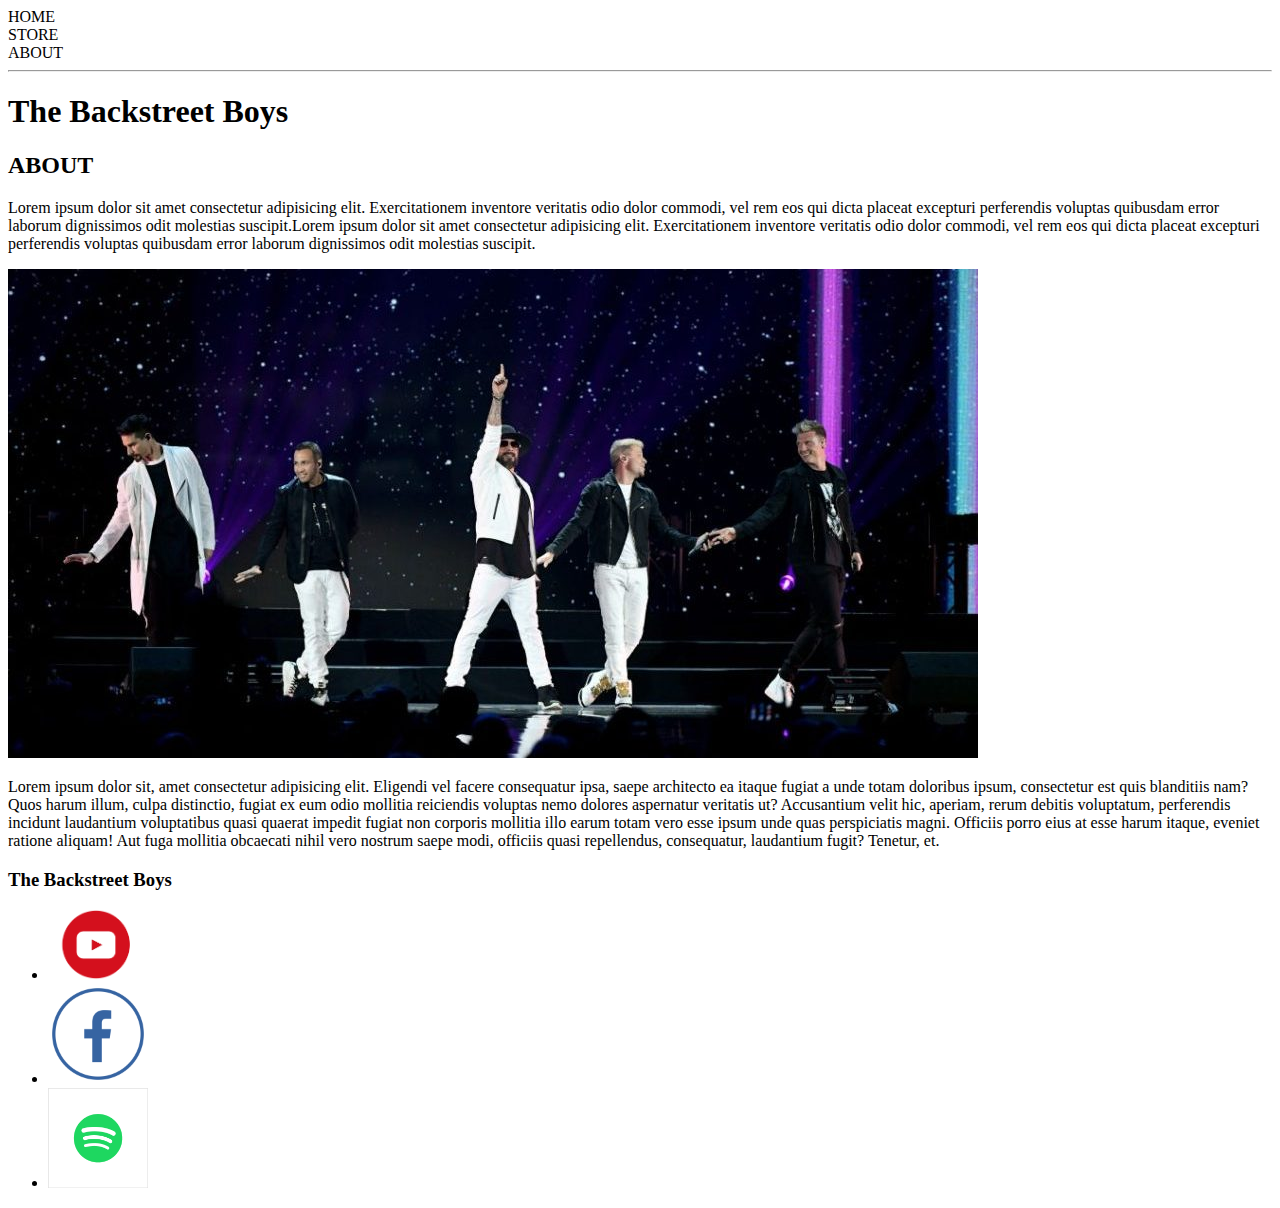
==== about.html @ db413f79 "first commit" ====
<!DOCTYPE html>
<html lang="en">
<head>
    <meta charset="UTF-8">
    <meta name="viewport" content="width=device-width, initial-scale=1.0">
    <title>Backstreet Boys | About</title>
</head>
<body>

    <header>
        <nav>
            <li>HOME</li>
            <li>STORE</li>
            <li>ABOUT</li>
        </nav>
        <hr>
        <h1>The Backstreet Boys</h1>
    </header>
    <section>
        <h2>ABOUT</h2>
        <p>Lorem ipsum dolor sit amet consectetur adipisicing elit. Exercitationem inventore veritatis odio dolor commodi, vel rem eos qui dicta placeat excepturi perferendis voluptas quibusdam error laborum dignissimos odit molestias suscipit.Lorem ipsum dolor sit amet consectetur adipisicing elit. Exercitationem inventore veritatis odio dolor commodi, vel rem eos qui dicta placeat excepturi perferendis voluptas quibusdam error laborum dignissimos odit molestias suscipit.</p>
        <img src="img/band.jpg" alt="Backstreet Boys band picture">
        <p>Lorem ipsum dolor sit, amet consectetur adipisicing elit. Eligendi vel facere consequatur ipsa, saepe architecto ea itaque fugiat a unde totam doloribus ipsum, consectetur est quis blanditiis nam? Quos harum illum, culpa distinctio, fugiat ex eum odio mollitia reiciendis voluptas nemo dolores aspernatur veritatis ut? Accusantium velit hic, aperiam, rerum debitis voluptatum, perferendis incidunt laudantium voluptatibus quasi quaerat impedit fugiat non corporis mollitia illo earum totam vero esse ipsum unde quas perspiciatis magni. Officiis porro eius at esse harum itaque, eveniet ratione aliquam! Aut fuga mollitia obcaecati nihil vero nostrum saepe modi, officiis quasi repellendus, consequatur, laudantium fugit? Tenetur, et.</p>
    </section>
    <footer>
        <h3>The Backstreet Boys</h3>
        <ul>
            <li><img src="img/youtube.png" alt="youtube logo" width="100" height="auto"></li>
            <li><img src="img/facebook-logo.png" alt="facebook logo" width="100" height="auto"></li>
            <li><img src="img/spotify-logo.png" alt="spotity logo" width="100" height="auto"></li>
        </ul>
    </footer>
</body>
</html>
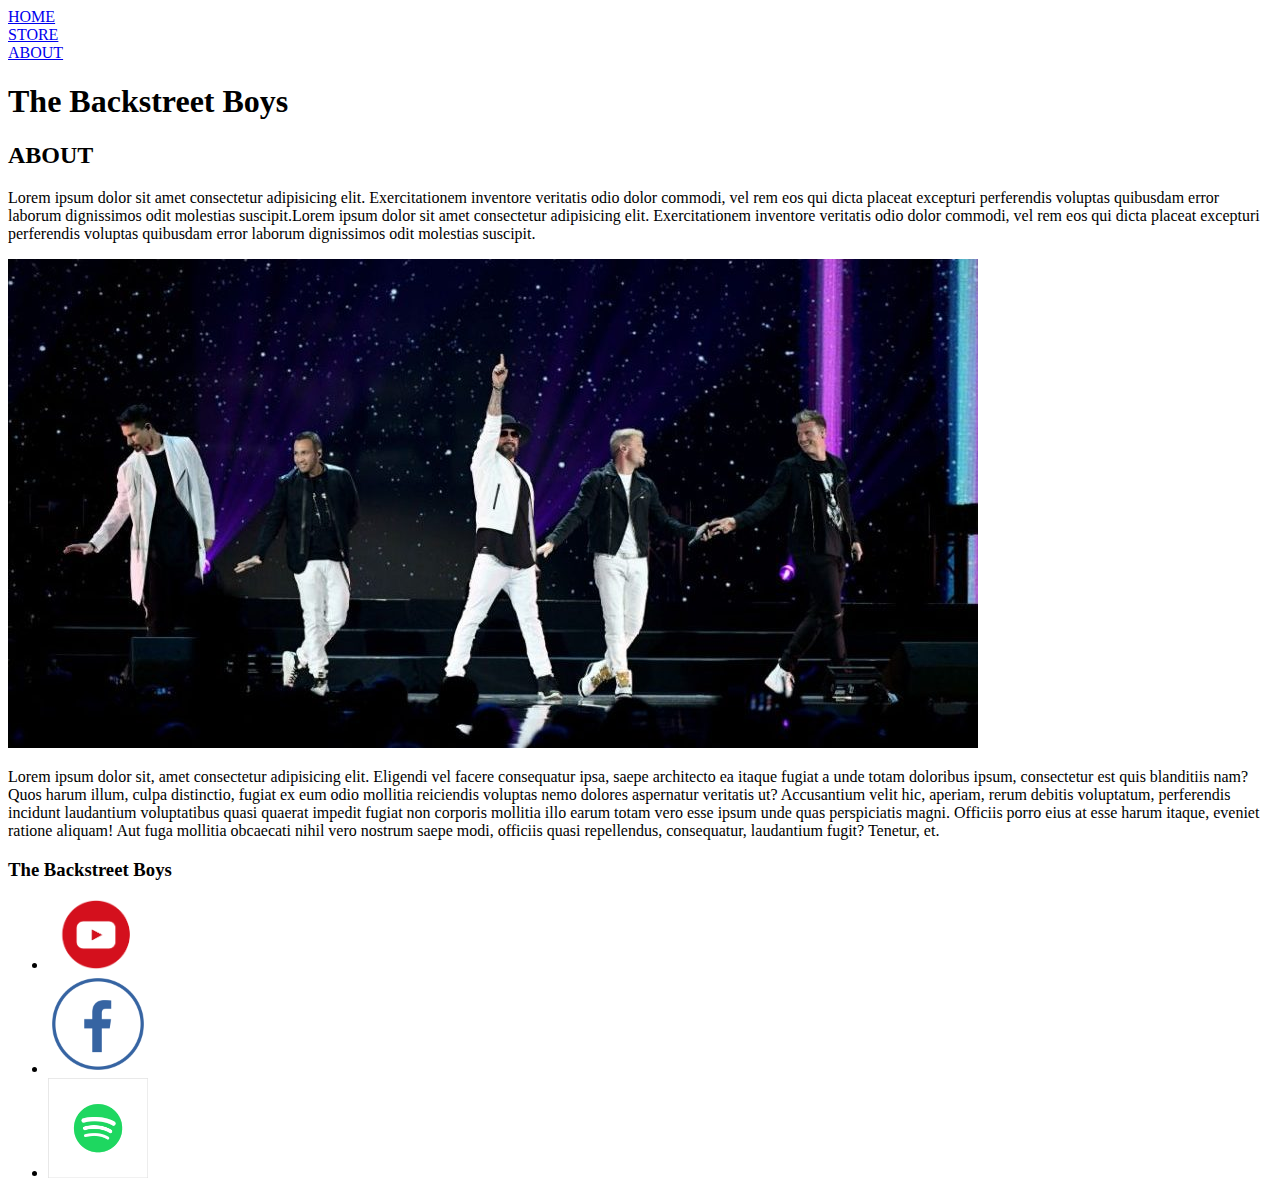
==== commit a11f3a11: "about.html is modified" ====
--- a/about.html
+++ b/about.html
@@ -4,16 +4,16 @@
     <meta charset="UTF-8">
     <meta name="viewport" content="width=device-width, initial-scale=1.0">
     <title>Backstreet Boys | About</title>
+    <link rel="stylesheet" href="style.css">
 </head>
 <body>
 
-    <header>
-        <nav>
-            <li>HOME</li>
-            <li>STORE</li>
-            <li>ABOUT</li>
+    <header class="main-header">
+        <nav class="nav main-nav">
+            <li><a href="index.html">HOME</a></li>
+            <li><a href="store.html">STORE</a></li>
+            <li><a href="about.html">ABOUT</a></li>
         </nav>
-        <hr>
         <h1>The Backstreet Boys</h1>
     </header>
     <section>
@@ -25,9 +25,22 @@
     <footer>
         <h3>The Backstreet Boys</h3>
         <ul>
-            <li><img src="img/youtube.png" alt="youtube logo" width="100" height="auto"></li>
-            <li><img src="img/facebook-logo.png" alt="facebook logo" width="100" height="auto"></li>
-            <li><img src="img/spotify-logo.png" alt="spotity logo" width="100" height="auto"></li>
+            <li>
+                <a href="https://www.youtube.com/user/bsbofficial" target="_blank">
+                    <img src="img/youtube.png" alt="youtube logo" width="100" height="auto">
+                </a>  
+            </li>
+            <li>
+                <a href="https://www.facebook.com/backstreetboys" target="_blank">
+                    <img src="img/facebook-logo.png" alt="facebook logo" width="100" height="auto">
+                </a>
+                
+            </li>
+            <li>
+                <a href="https://open.spotify.com/artist/5rSXSAkZ67PYJSvpUpkOr7" target="_blank">
+                    <img src="img/spotify-logo.png" alt="spotity logo" width="100" height="auto">
+                </a>  
+            </li>
         </ul>
     </footer>
 </body>
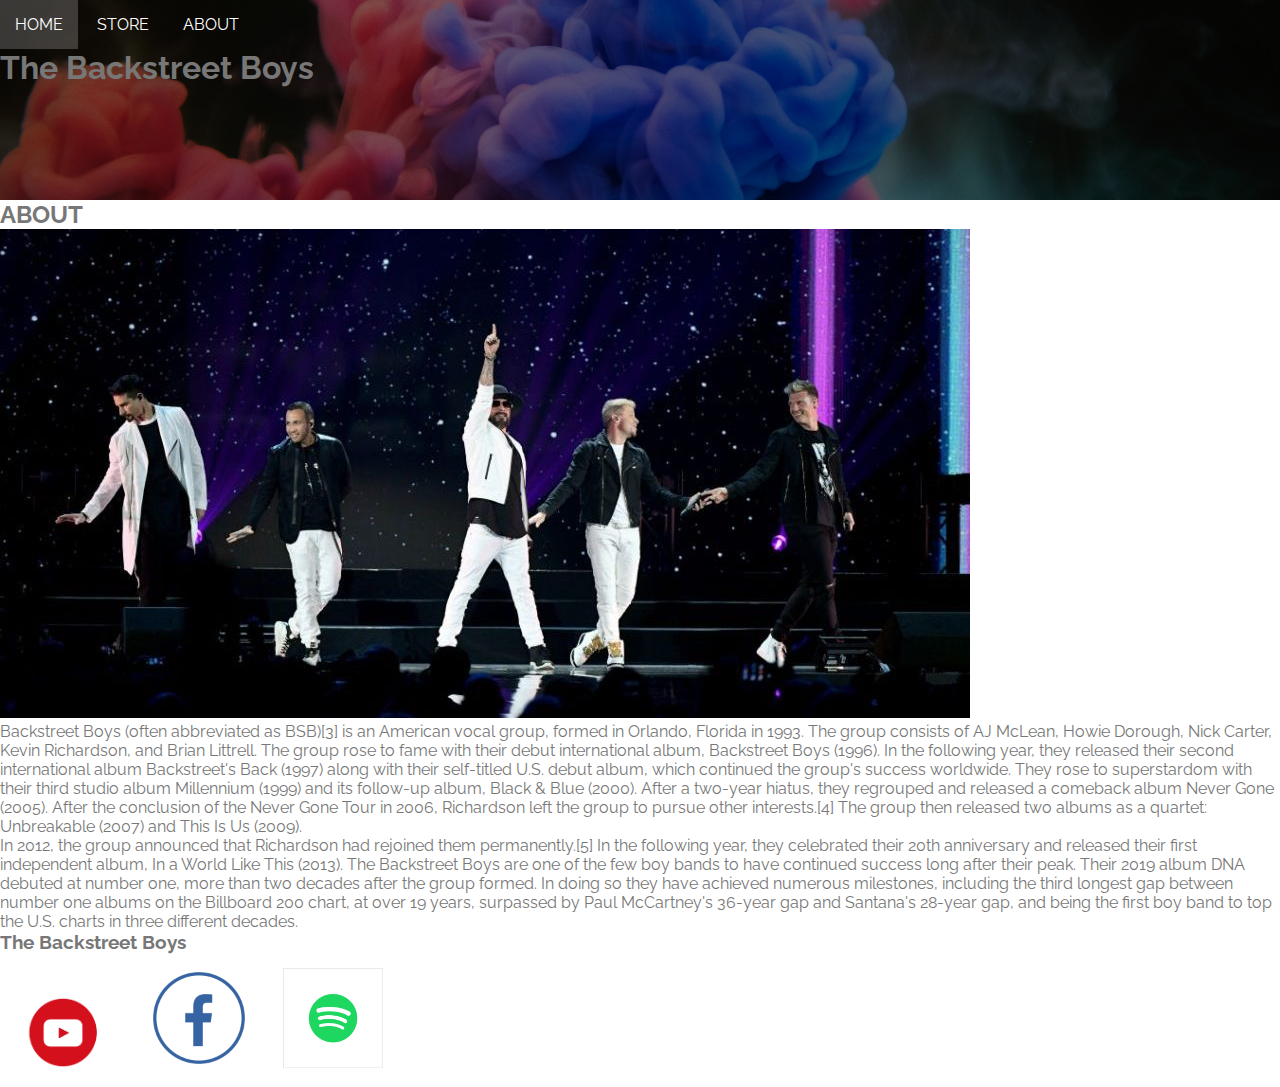
==== commit 2eaa9584: "about.html is modified" ====
--- a/about.html
+++ b/about.html
@@ -10,38 +10,45 @@
 
     <header class="main-header">
         <nav class="nav main-nav">
-            <li><a href="index.html">HOME</a></li>
-            <li><a href="store.html">STORE</a></li>
-            <li><a href="about.html">ABOUT</a></li>
+            <ul>
+                <li><a href="index.html">HOME</a></li>
+                <li><a href="store.html">STORE</a></li>
+                <li><a href="about.html">ABOUT</a></li>
+            </ul>  
         </nav>
-        <h1>The Backstreet Boys</h1>
+        <h1 class="band-name  band-name-large">The Backstreet Boys</h1>
     </header>
-    <section>
-        <h2>ABOUT</h2>
-        <p>Lorem ipsum dolor sit amet consectetur adipisicing elit. Exercitationem inventore veritatis odio dolor commodi, vel rem eos qui dicta placeat excepturi perferendis voluptas quibusdam error laborum dignissimos odit molestias suscipit.Lorem ipsum dolor sit amet consectetur adipisicing elit. Exercitationem inventore veritatis odio dolor commodi, vel rem eos qui dicta placeat excepturi perferendis voluptas quibusdam error laborum dignissimos odit molestias suscipit.</p>
-        <img src="img/band.jpg" alt="Backstreet Boys band picture">
-        <p>Lorem ipsum dolor sit, amet consectetur adipisicing elit. Eligendi vel facere consequatur ipsa, saepe architecto ea itaque fugiat a unde totam doloribus ipsum, consectetur est quis blanditiis nam? Quos harum illum, culpa distinctio, fugiat ex eum odio mollitia reiciendis voluptas nemo dolores aspernatur veritatis ut? Accusantium velit hic, aperiam, rerum debitis voluptatum, perferendis incidunt laudantium voluptatibus quasi quaerat impedit fugiat non corporis mollitia illo earum totam vero esse ipsum unde quas perspiciatis magni. Officiis porro eius at esse harum itaque, eveniet ratione aliquam! Aut fuga mollitia obcaecati nihil vero nostrum saepe modi, officiis quasi repellendus, consequatur, laudantium fugit? Tenetur, et.</p>
+    <section class="content-section  container">
+        <h2 class="section-header">ABOUT</h2>
+        <img class="about-band-image" src="img/band.jpg" alt="Backstreet Boys band picture">
+        <p>Backstreet Boys (often abbreviated as BSB)[3] is an American vocal group, formed in Orlando, Florida in 1993. The group consists of AJ McLean, Howie Dorough, Nick Carter, Kevin Richardson, and Brian Littrell.
+
+            The group rose to fame with their debut international album, Backstreet Boys (1996). In the following year, they released their second international album Backstreet's Back (1997) along with their self-titled U.S. debut album, which continued the group's success worldwide. They rose to superstardom with their third studio album Millennium (1999) and its follow-up album, Black & Blue (2000). After a two-year hiatus, they regrouped and released a comeback album Never Gone (2005). After the conclusion of the Never Gone Tour in 2006, Richardson left the group to pursue other interests.[4] The group then released two albums as a quartet: Unbreakable (2007) and This Is Us (2009).</p>
+       
+        <p>In 2012, the group announced that Richardson had rejoined them permanently.[5] In the following year, they celebrated their 20th anniversary and released their first independent album, In a World Like This (2013). The Backstreet Boys are one of the few boy bands to have continued success long after their peak. Their 2019 album DNA debuted at number one, more than two decades after the group formed. In doing so they have achieved numerous milestones, including the third longest gap between number one albums on the Billboard 200 chart, at over 19 years, surpassed by Paul McCartney's 36-year gap and Santana's 28-year gap, and being the first boy band to top the U.S. charts in three different decades.</p>
     </section>
-    <footer>
-        <h3>The Backstreet Boys</h3>
-        <ul>
-            <li>
-                <a href="https://www.youtube.com/user/bsbofficial" target="_blank">
-                    <img src="img/youtube.png" alt="youtube logo" width="100" height="auto">
-                </a>  
-            </li>
-            <li>
-                <a href="https://www.facebook.com/backstreetboys" target="_blank">
-                    <img src="img/facebook-logo.png" alt="facebook logo" width="100" height="auto">
-                </a>
-                
-            </li>
-            <li>
-                <a href="https://open.spotify.com/artist/5rSXSAkZ67PYJSvpUpkOr7" target="_blank">
-                    <img src="img/spotify-logo.png" alt="spotity logo" width="100" height="auto">
-                </a>  
-            </li>
-        </ul>
+    <footer class="main-footer">
+        <div class="container main-footer-container">
+            <h3 class="band-name">The Backstreet Boys</h3>
+            <ul class="nav footer-nav"> 
+                <li>
+                    <a href="https://www.youtube.com/user/bsbofficial" target="_blank">
+                        <img src="img/youtube.png" alt="youtube logo" width="100" height="auto">
+                    </a>  
+                </li>
+                <li>
+                    <a href="https://www.facebook.com/backstreetboys" target="_blank">
+                        <img src="img/facebook-logo.png" alt="facebook logo" width="100" height="auto">
+                    </a>
+                    
+                </li>
+                <li>
+                    <a href="https://open.spotify.com/artist/5rSXSAkZ67PYJSvpUpkOr7" target="_blank">
+                        <img src="img/spotify-logo.png" alt="spotity logo" width="100" height="auto">
+                    </a>  
+                </li>
+            </ul>
+       </div>
     </footer>
 </body>
 </html>--- a/style.css
+++ b/style.css
@@ -0,0 +1,44 @@
+@import url('https://fonts.googleapis.com/css?family=Raleway&display=swap');
+
+* {
+    box-sizing: border-box;
+    margin: 0;
+    padding: 0;
+    font-family: Raleway;
+    color: #777;
+}
+
+/* Nav */
+
+.nav ul {
+   margin: 0;
+}
+
+.nav li {
+    display: inline;
+    
+}
+
+.nav a {
+    display: inline-block;
+    padding: 15px;
+    color: #fff;
+    text-decoration: none;    
+}
+
+.nav a:hover {
+    background-color: rgba(255, 255, 255, .2);
+}
+
+/* About Header*/
+
+.main-header {
+    height: 200px;
+    background-color: rgba(0, 0, 0, .5);
+    background-image: url('img/Header\ Background.jpg');
+    background-blend-mode: multiply;
+    background-size: cover;
+    background-position: center;
+    background-repeat: no-repeat;
+    padding-bottom: 50px;
+}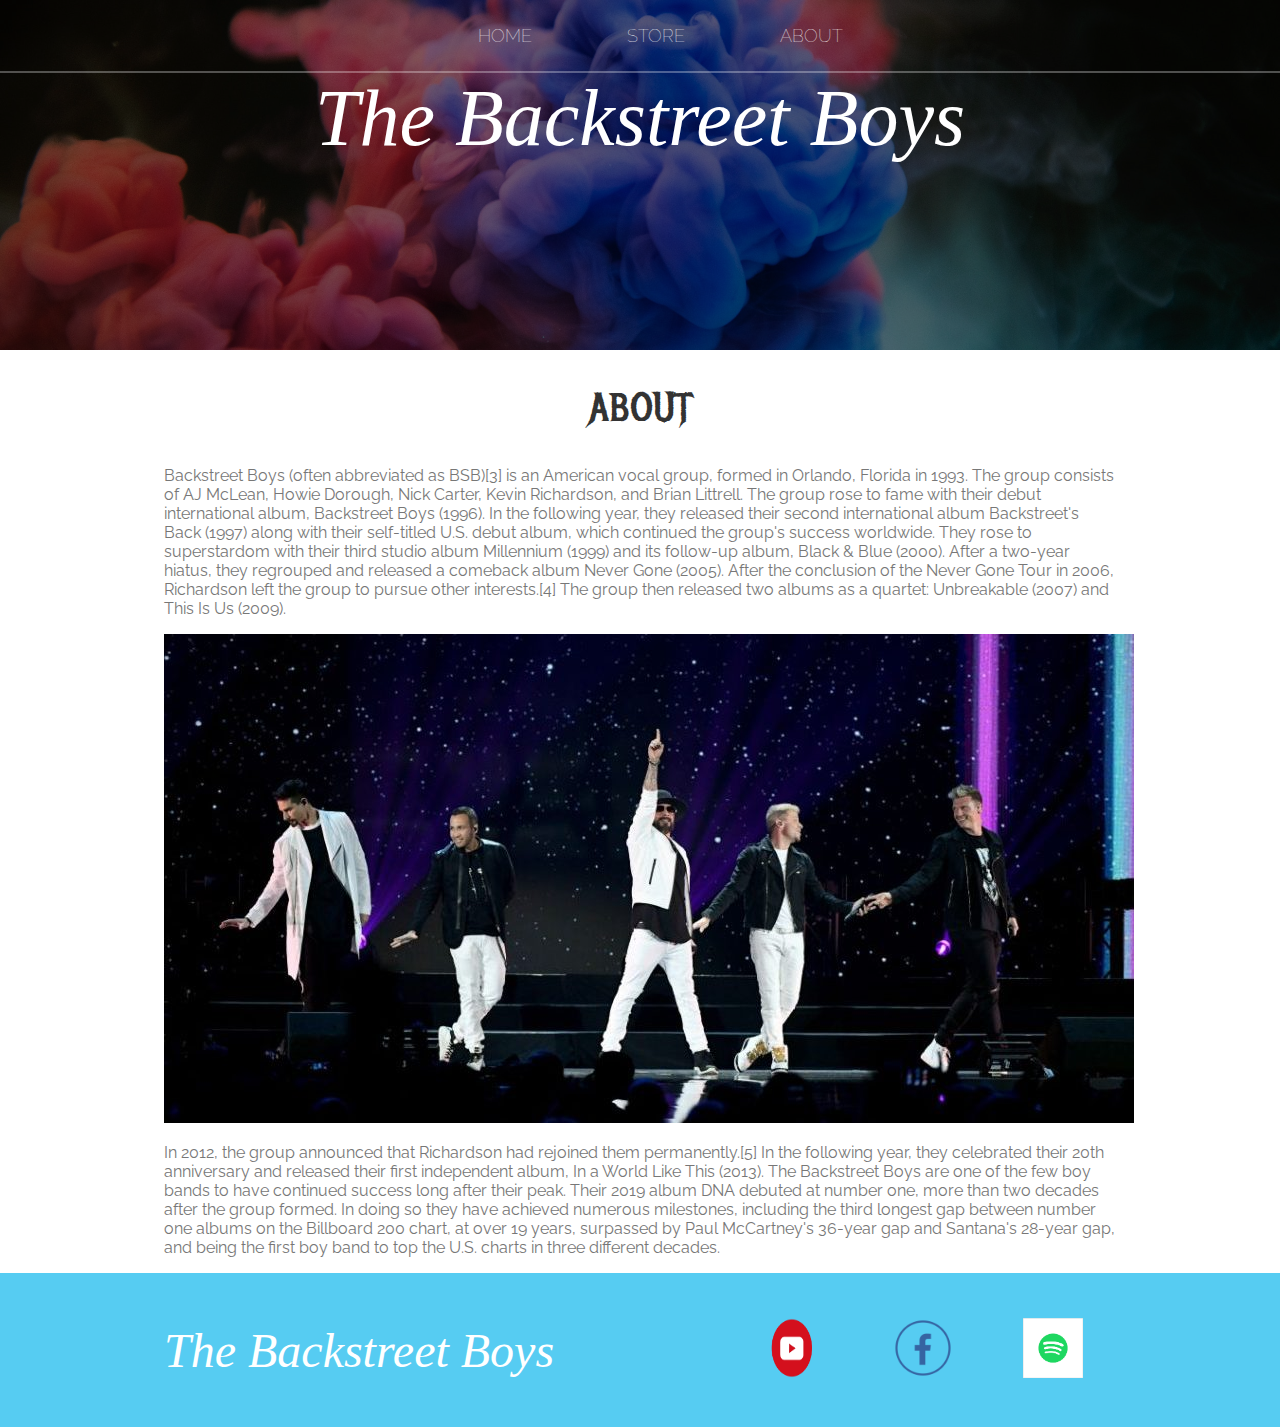
==== commit 50ae3ff8: "files are modified" ====
--- a/about.html
+++ b/about.html
@@ -17,13 +17,15 @@
             </ul>  
         </nav>
         <h1 class="band-name  band-name-large">The Backstreet Boys</h1>
+    
     </header>
     <section class="content-section  container">
         <h2 class="section-header">ABOUT</h2>
-        <img class="about-band-image" src="img/band.jpg" alt="Backstreet Boys band picture">
+       
         <p>Backstreet Boys (often abbreviated as BSB)[3] is an American vocal group, formed in Orlando, Florida in 1993. The group consists of AJ McLean, Howie Dorough, Nick Carter, Kevin Richardson, and Brian Littrell.
 
             The group rose to fame with their debut international album, Backstreet Boys (1996). In the following year, they released their second international album Backstreet's Back (1997) along with their self-titled U.S. debut album, which continued the group's success worldwide. They rose to superstardom with their third studio album Millennium (1999) and its follow-up album, Black & Blue (2000). After a two-year hiatus, they regrouped and released a comeback album Never Gone (2005). After the conclusion of the Never Gone Tour in 2006, Richardson left the group to pursue other interests.[4] The group then released two albums as a quartet: Unbreakable (2007) and This Is Us (2009).</p>
+            <img class="" src="img/band.jpg" alt="Backstreet Boys band picture">
        
         <p>In 2012, the group announced that Richardson had rejoined them permanently.[5] In the following year, they celebrated their 20th anniversary and released their first independent album, In a World Like This (2013). The Backstreet Boys are one of the few boy bands to have continued success long after their peak. Their 2019 album DNA debuted at number one, more than two decades after the group formed. In doing so they have achieved numerous milestones, including the third longest gap between number one albums on the Billboard 200 chart, at over 19 years, surpassed by Paul McCartney's 36-year gap and Santana's 28-year gap, and being the first boy band to top the U.S. charts in three different decades.</p>
     </section>
--- a/style.css
+++ b/style.css
@@ -1,33 +1,26 @@
 @import url('https://fonts.googleapis.com/css?family=Raleway&display=swap');
+@import url('https://fonts.googleapis.com/css?family=Metal+Mania&display=swap');
+
+@font-face {
+    font-family: "Booter-zero zero";
+    src: url("font/BOOTERZZ.ttf") format("truetype");
+    src: url("font/BOOTERFF.ttf") format("truetype");
+    src: url("font/BOOTERFO.ttf") format("ttf");
+    src: url("font/BOOTERFZ.ttf") format("ttf");
+    src: url("font/BOOTEROF.ttf") format("ttf");
+    font-weight: normal;
+    font-style: normal;
+}
 
 * {
     box-sizing: border-box;
+    font-family: Raleway;
+    color: #777;
+}
+
+html, body {
     margin: 0;
     padding: 0;
-    font-family: Raleway;
-    color: #777;
-}
-
-/* Nav */
-
-.nav ul {
-   margin: 0;
-}
-
-.nav li {
-    display: inline;
-    
-}
-
-.nav a {
-    display: inline-block;
-    padding: 15px;
-    color: #fff;
-    text-decoration: none;    
-}
-
-.nav a:hover {
-    background-color: rgba(255, 255, 255, .2);
 }
 
 /* About Header*/
@@ -40,5 +33,253 @@
     background-size: cover;
     background-position: center;
     background-repeat: no-repeat;
-    padding-bottom: 50px;
-}+    height: 350px;
+}
+
+/* Nav */
+
+.nav ul {
+   margin:0;
+   
+   
+   
+}
+
+.nav li {
+    display: inline;
+    
+    
+}
+
+.nav a {
+    display: inline-block;
+    padding: 25px;
+    color: #fff;
+    text-decoration: none;  
+    
+}
+
+.nav a:hover {
+    background-color: rgba(255, 255, 255, .2);
+}
+
+.main-nav {
+    text-align: center;
+    font-size: 1.1em;
+    font-weight: lighter;
+    border-bottom: 2px solid rgba(255, 255, 255, .3);
+}
+
+.main-nav li {
+    padding:0 20px;
+}
+
+.band-name {
+    text-align: center;
+    margin: 0;
+    font-size: 3em;
+    font-family: "Booter-one one";
+    font-weight: normal;
+    color: #fff;
+    font-style: italic;
+    
+}
+
+.band-name-large {
+    font-size: 5em;
+    
+}
+
+/* content section*/
+
+.content-section {
+    margin: 1em;
+}
+
+.container {
+    max-width: 1000px;
+    margin: 0 auto;
+    padding: 0 1.5em;
+}
+
+.section-header {
+    font-family: "Metal Mania";
+    font-weight: normal;
+    color: #333;
+    text-align: center;
+    font-size: 2.5em;
+}
+
+.about-band-image {
+    float: left;
+    width:250px;
+    height: 250px;
+    margin: 15px;
+    border-radius: 50%;
+       
+}
+
+/* Footer*/
+
+.main-footer {
+    background-color:#56ccf2;
+    color: #fff;
+    padding: .25em 0;
+}
+
+.main-footer-container {
+    display: flex;
+    align-items: center;
+   
+
+}
+
+.main-footer-container ul {
+    flex-grow: 1;
+    text-align: end;
+    
+        
+}
+
+.footer-nav li {
+    color: #fff;
+    padding: 0 .5em;
+    
+}
+
+.footer-nav img {
+    width: 60px;
+    height: 60px;
+}
+
+.btn {
+    text-align: center;
+    vertical-align: middle;
+    padding: .67em;
+    cursor: pointer;
+
+}
+
+.btn-header {
+    color: #fff;
+    border: 2px solid #56ccf2;
+    background-color: rgba(255, 255, 255, .1);
+    font-size: 1.1em;
+    font-weight: lighter;
+    border-radius: 0;
+    padding-left: 3em;
+    padding-right: 3em;
+
+}
+
+.btn-header:hover {
+ background-color: rgba(255, 255, 255,.4);
+ transform: translateY(-2px)
+}
+
+.btn-play {
+    display: block;
+    margin: 0 auto;
+    font-size: 2.5em;
+    color: #56ccf2;
+    border-radius: 50%;
+    width: 100px;
+    height: 100px;
+    padding: 0;
+
+}
+
+.tour-row {
+    padding-bottom: 20px;
+    border-bottom: 2px solid rgba(0, 0, 0, .17);
+    margin-bottom: 20px;
+}
+
+.tour-row:last-child {
+    border-bottom: none;
+}
+
+.tour-item {
+    display: inline-block;
+    padding-right: .5em;
+}
+
+.tour-date {
+    color: #555;
+    font-weight: bold;
+    width: 15%;
+}
+
+.tour-city {
+    width: 24%;
+}
+
+.tour-arena {
+    width: 42%;
+}
+
+.tour-btn {
+    max-width: 19%;
+}
+
+/* Store css*/
+
+.shop-item {
+    margin: 30px;
+}
+
+.shop-item-title {
+    display: block;
+    width:100%;
+    text-align: center;
+    font-weight: bold;
+    font-size: 1.5em;
+    color: #333;
+    margin-bottom:15px;
+
+}
+
+.shop-item-image {
+    height: 250px;  
+}
+
+.shop-item-price {
+    flex-grow:1;
+    color:#333;
+}
+
+.shop-item {
+    display: flex;
+    flex-wrap: wrap;
+    justify-content: space-around;
+}
+
+
+.cart-header {
+    font-weight: bold;
+    font-size: 1.25em;
+    color: #333;
+}
+
+.cart-column {
+    display: flex;
+    align-items: center;
+    border-bottom: 1px solid black;
+    margin-right: 1.5em;
+    padding-bottom: 10px;
+    margin-top: 10px;
+}
+
+.cart-row {
+    display: flex;
+}
+
+.cart-item {
+    width: 45%;
+}
+
+
+
+
+
+
